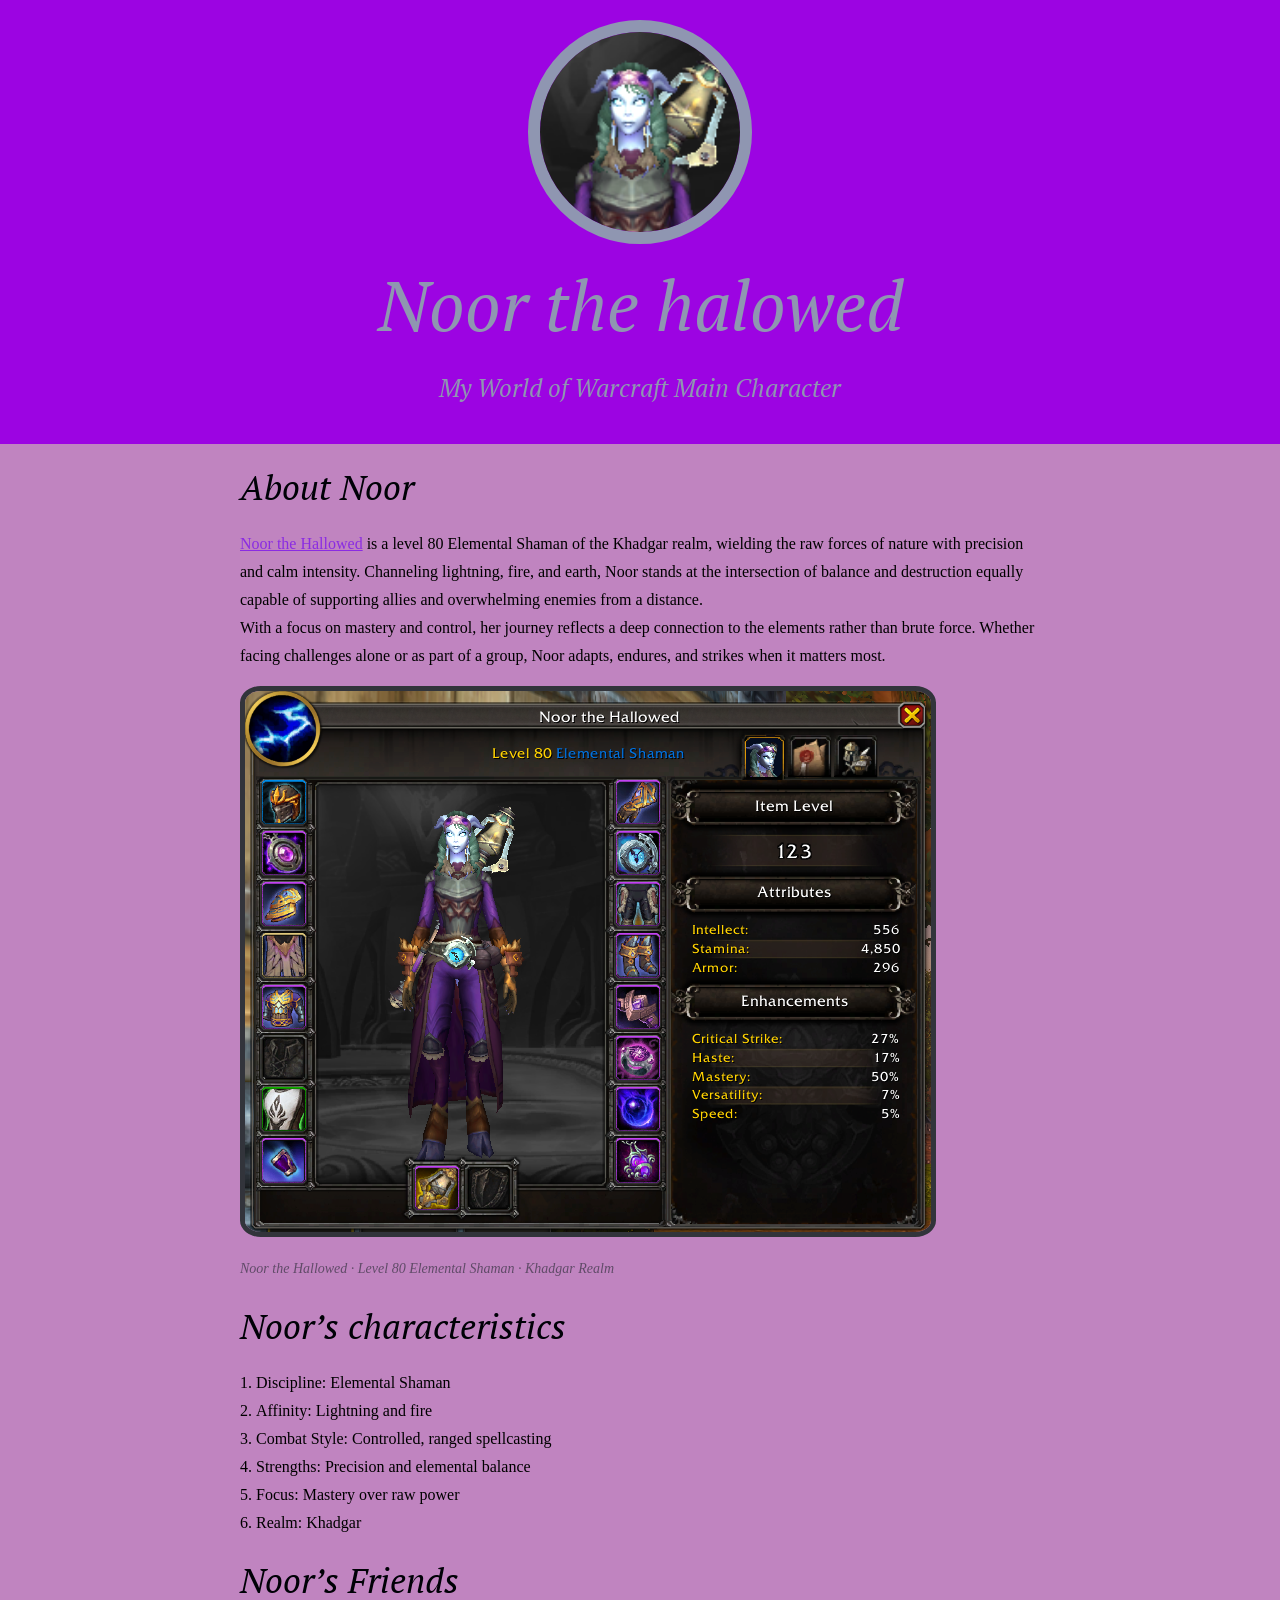
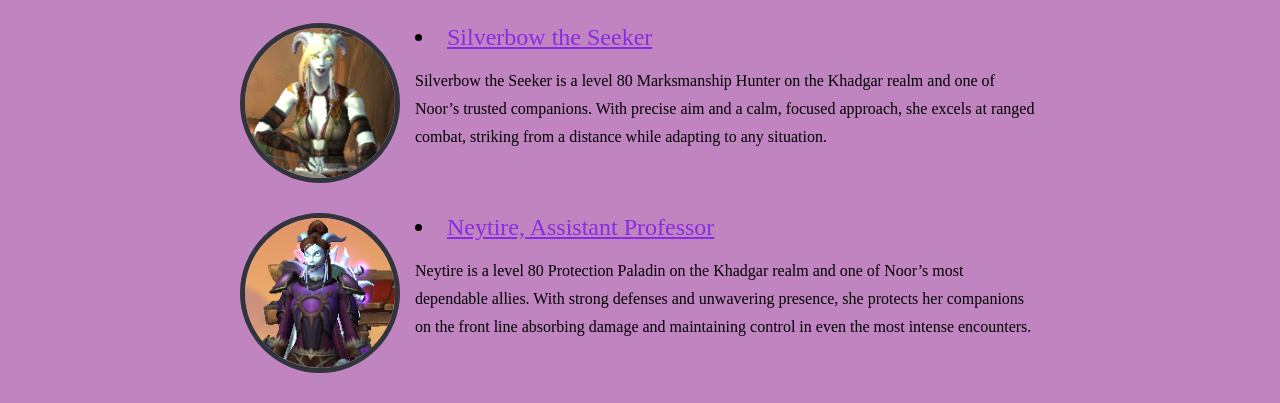
==== index.html @ 1be64cdb "Fixed profile pictures for Noor's Friends" ====
<!DOCTYPE html>
<html lang="en">
<head>
    <meta charset="UTF-8">
    <meta name="viewport" content="width=device-width, initial-scale=1.0">
    <title>Noor the Hallowed</title>
    <link rel="icon" href="./img/noor-icon.png">
    <link rel="stylesheet" href="./css/style.css?v=2">
</head>
<body>  

    <!-- header-->
    <header>
    <img src="./img/noors.png" alt="Wow charakter Noor's profile picture">
    <h1>Noor the halowed</h1>        
    <h2>My World of Warcraft Main Character</h2>
    </header>

    <!-- main -->
     <main>
        <h2>About Noor</h2>
        <p><a href="https://worldofwarcraft.blizzard.com/en-gb/character/eu/khadgar/noor" target="blank">Noor the Hallowed</a> is a level 80 Elemental Shaman of the Khadgar realm, wielding the raw forces of nature with precision and calm intensity. Channeling lightning, fire, and earth, Noor stands at the intersection of balance and destruction equally capable of supporting allies and overwhelming enemies from a distance. <br>

        With a focus on mastery and control, her journey reflects a deep connection to the elements rather than brute force. Whether facing challenges alone or as part of a group, Noor adapts, endures, and strikes when it matters most.</p>
        <img src="./img/Noor-the-halowed.png" alt="About Noor">
        <p class="caption">Noor the Hallowed · Level 80 Elemental Shaman · Khadgar Realm</p>

        <h2>Noor&rsquo;s characteristics</h2>
        <ol>
            <li>Discipline: Elemental Shaman</li>
            <li>Affinity: Lightning and fire</li>
            <li>Combat Style: Controlled, ranged spellcasting</li>
            <li>Strengths: Precision and elemental balance</li>
            <li>Focus: Mastery over raw power</li>
            <li>Realm: Khadgar</li>
        </ol>
        <h2>Noor&rsquo;s Friends</h2>
        <ul class="character-list">
  <li>
    <a href="https://worldofwarcraft.blizzard.com/en-gb/character/eu/khadgar/silverbow" target="blank">
      Silverbow the Seeker
    </a>
    <img src="./img/silverbowa.png" alt="About Silverbow">
    <p>Silverbow the Seeker is a level 80 Marksmanship Hunter on the Khadgar realm and one of Noor&rsquo;s trusted companions. With precise aim and a calm, focused approach, she excels at ranged combat, striking from a distance while adapting to any situation.</p>
  </li>

  <li>
    <a href="https://worldofwarcraft.blizzard.com/en-gb/character/eu/khadgar/neytire" target="blank">
      Neytire, Assistant Professor
    </a>
    <img src="./img/neytirea.png" alt="About Neytire">
    <p>Neytire is a level 80 Protection Paladin on the Khadgar realm and one of Noor&rsquo;s most dependable allies. With strong defenses and unwavering presence, she protects her companions on the front line absorbing damage and maintaining control in even the most intense encounters.</p>
  </li>
</ul>



     </main>

    <!-- footer -->
     <footer>


     </footer>

</body>
</html>
---- css/style.css ----
@import url('https://fonts.googleapis.com/css2?family=PT+Serif:ital,wght@0,400;0,700;1,400;1,700&display=swap');

body{
    background-color: rgb(192, 132, 192);
    font-family: 'Times New Roman', Times, serif;
}

html, body{
    margin: 0;
    padding: 0;
}

p, ul, ol{
    font-size: 16px;
    line-height: 28px;
}

ul, ol{
    padding: 0;
    list-style-position: inside;
}

a, a:visited{
    color: blueviolet;
}

a:hover{
     color: rgb(43, 122, 226);
}

a:active{
     color: rgb(4, 97, 32);    
}

.character-list li {
  font-size: 24px;
}

p.caption{
    font-size: 14px;
    color: rgb(96, 75, 104);
    font-style: oblique;
    margin: 20;
    padding-right: 20px;
}

.character-list li {
  overflow: auto; 
  margin-bottom: 20px;
}

.character-list img {
  float: left;
  width: 150px; 
  margin: 0 15px 10px 0;
  border-radius: 50%;
}

header{
    text-align: center;
    background-color:rgb(156, 4, 226);
    padding: 20px;
}

header img{
    width: 200px;
    height: 200px;
    border: 12px solid rgb(143, 150, 177);
    border-radius: 50%;
}

 h1{
  font-family: "PT Serif", serif;
  font-weight: 400;
  font-style: italic;
  font-size: 70px;
  margin: 10px 0 20px 0;
  color: rgb(143, 150, 177);
}
header h2{
    font-family: "PT Serif", serif;
  font-weight: 400;
  font-style: italic;
  font-size: 25px;
  margin: 10px 0 20px 0;
  color: rgb(143, 150, 177);
}

main{
    width: 800px;
    margin: 0 auto;
}

main img{
    max-width: 100%;
    border: 5px solid rgb(50, 52, 59);
    border-radius: 3%;
}

    
main h2{
    font-family: "PT Serif", serif;
  font-weight: 400;
  font-style: italic;
  font-size: 35px;
  margin: 20px 0;
  color: rgb(0, 1, 7);
}
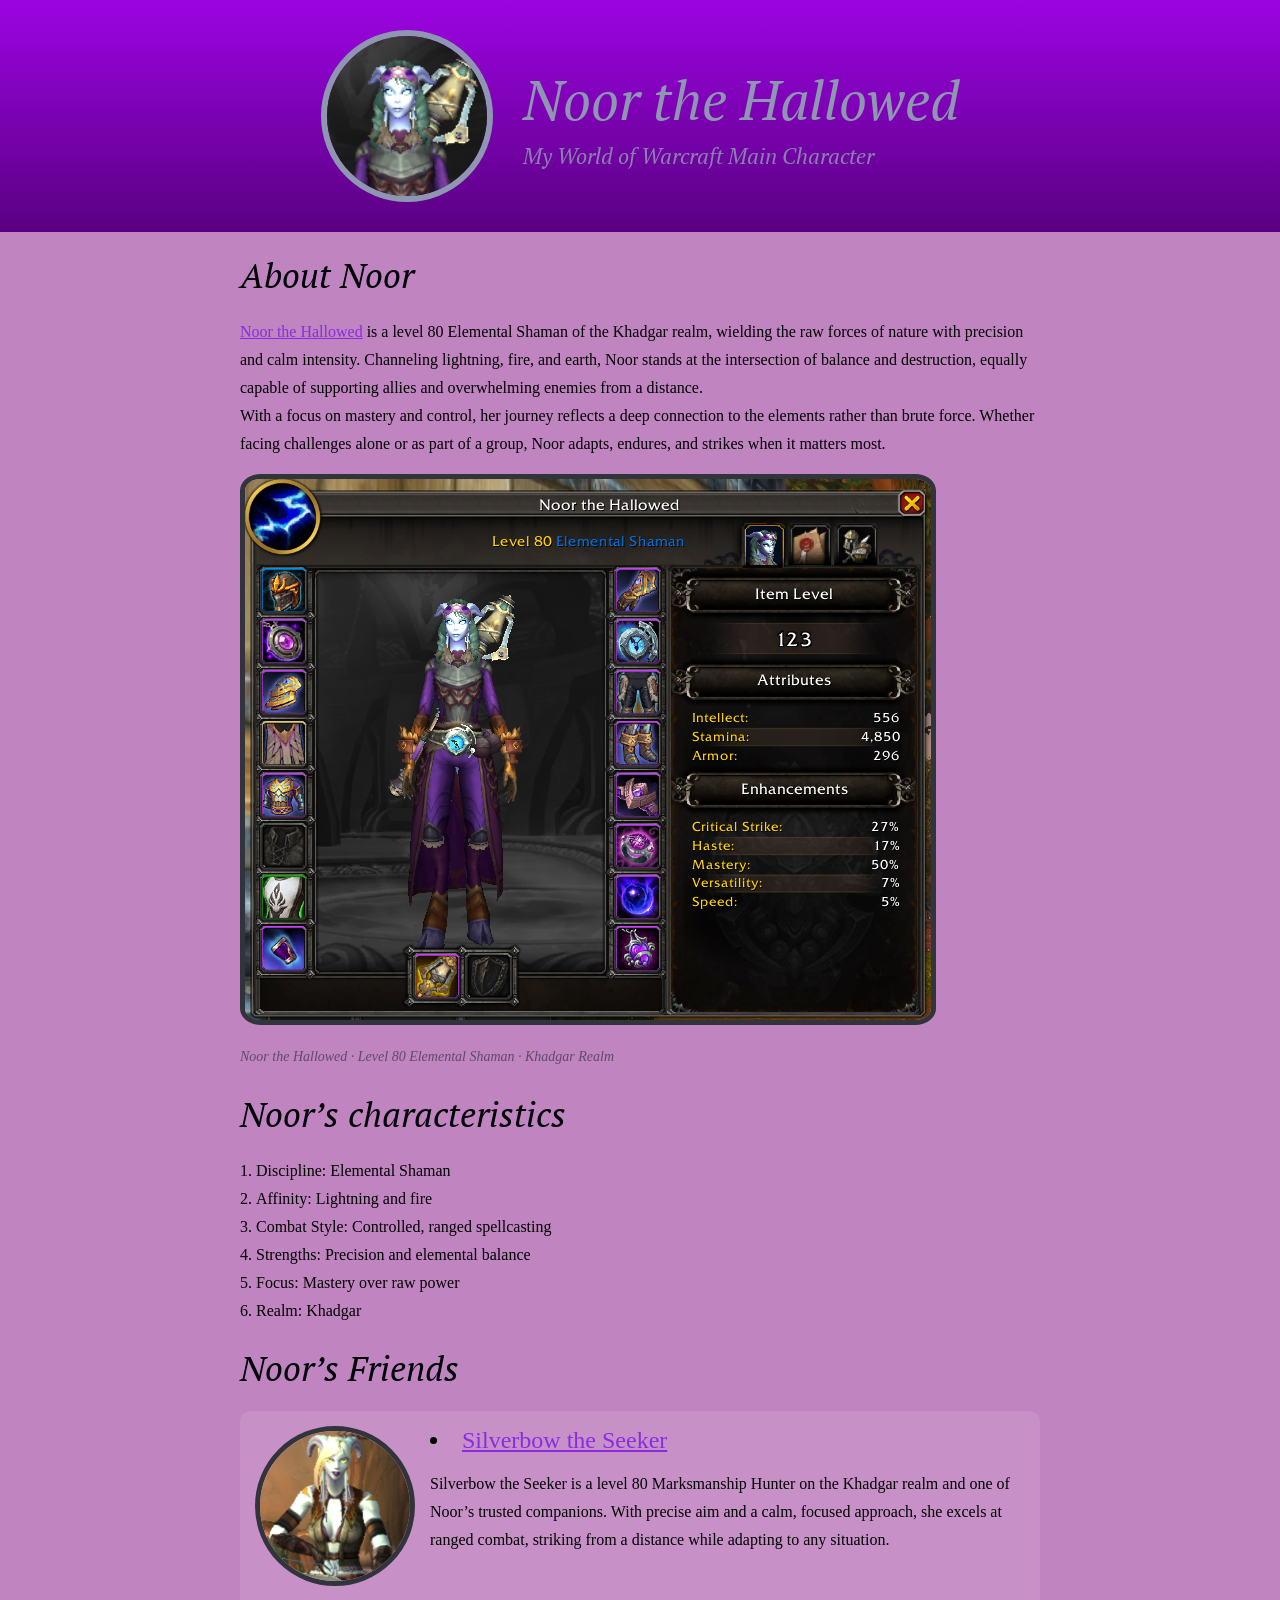
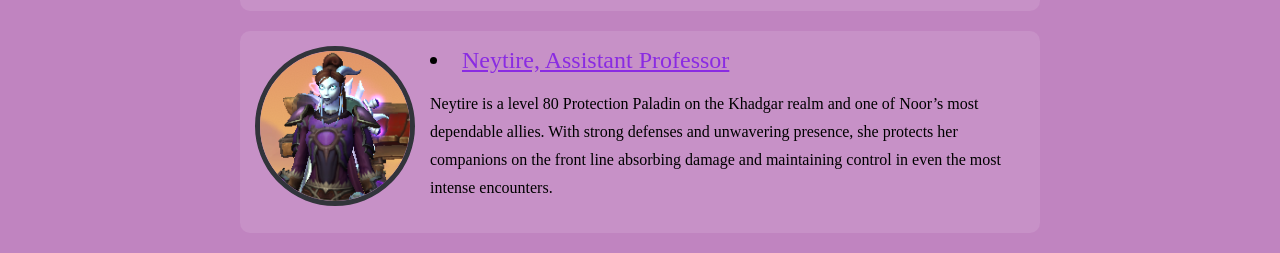
==== commit f01c86e7: "Fixed Header and made the sight responsive" ====
--- a/index.html
+++ b/index.html
@@ -11,15 +11,19 @@
 
     <!-- header-->
     <header>
-    <img src="./img/noors.png" alt="Wow charakter Noor's profile picture">
-    <h1>Noor the halowed</h1>        
-    <h2>My World of Warcraft Main Character</h2>
+        <div class="header-container">
+            <img src="./img/noors.png" alt="Wow charakter Noor's profile picture">
+            <div class="header-text">
+              <h1>Noor the Hallowed</h1>       
+              <h2>My World of Warcraft Main Character</h2>
+        </div>
+     </div>
     </header>
 
     <!-- main -->
      <main>
         <h2>About Noor</h2>
-        <p><a href="https://worldofwarcraft.blizzard.com/en-gb/character/eu/khadgar/noor" target="blank">Noor the Hallowed</a> is a level 80 Elemental Shaman of the Khadgar realm, wielding the raw forces of nature with precision and calm intensity. Channeling lightning, fire, and earth, Noor stands at the intersection of balance and destruction equally capable of supporting allies and overwhelming enemies from a distance. <br>
+        <p><a href="https://worldofwarcraft.blizzard.com/en-gb/character/eu/khadgar/noor" target="blank">Noor the Hallowed</a> is a level 80 Elemental Shaman of the Khadgar realm, wielding the raw forces of nature with precision and calm intensity. Channeling lightning, fire, and earth, Noor stands at the intersection of balance and destruction, equally capable of supporting allies and overwhelming enemies from a distance. <br>
 
         With a focus on mastery and control, her journey reflects a deep connection to the elements rather than brute force. Whether facing challenges alone or as part of a group, Noor adapts, endures, and strikes when it matters most.</p>
         <img src="./img/Noor-the-halowed.png" alt="About Noor">
--- a/css/style.css
+++ b/css/style.css
@@ -1,4 +1,31 @@
 @import url('https://fonts.googleapis.com/css2?family=PT+Serif:ital,wght@0,400;0,700;1,400;1,700&display=swap');
+
+@media (max-width: 600px) {
+  .header-container {
+    flex-direction: column;
+    text-align: center;
+  }
+
+  .header-text {
+    text-align: center;
+  }
+
+   .character-list img {
+    float: none;
+    display: block;
+    margin: 10px auto;
+  }
+
+  .character-list li {
+    text-align: center;
+  }
+
+p {
+    font-size: 15px;
+    line-height: 24px;
+  }
+
+}
 
 body{
     background-color: rgb(192, 132, 192);
@@ -47,6 +74,9 @@
 .character-list li {
   overflow: auto; 
   margin-bottom: 20px;
+  background-color: rgba(255, 255, 255, 0.1);
+  padding: 15px;
+  border-radius: 10px;
 }
 
 .character-list img {
@@ -56,43 +86,68 @@
   border-radius: 50%;
 }
 
-header{
-    text-align: center;
-    background-color:rgb(156, 4, 226);
-    padding: 20px;
+.header-container {
+  display: flex;
+  align-items: center;       /* vertically center */
+  justify-content: center;   /* center whole block */
+  gap: 30px;                 /* space between image & text */
 }
 
-header img{
-    width: 200px;
-    height: 200px;
-    border: 12px solid rgb(143, 150, 177);
-    border-radius: 50%;
+header {
+  background: linear-gradient(180deg, rgb(156, 4, 226), rgb(90, 0, 130));
+  padding: 30px 20px;
 }
+
+header img {
+  width: 160px;
+  height: 160px;
+  border-radius: 50%;
+  border: 6px solid rgb(143, 150, 177);
+}
+
+.header-text {
+  text-align: left;
+}
+
+.header-text h1 {
+  margin: 0;
+  font-size: 55px;
+}
+
+.header-text h2 {
+  margin: 5px 0 0 0;
+  font-size: 22px;
+  opacity: 0.85;
+}
+
 
  h1{
   font-family: "PT Serif", serif;
   font-weight: 400;
   font-style: italic;
-  font-size: 70px;
-  margin: 10px 0 20px 0;
+  font-size: 60px;
+  margin: 10px 0 5px 0;
   color: rgb(143, 150, 177);
 }
 header h2{
     font-family: "PT Serif", serif;
   font-weight: 400;
   font-style: italic;
-  font-size: 25px;
-  margin: 10px 0 20px 0;
+ font-size: 22px;
+  margin: 0;
+  opacity: 0.85;
   color: rgb(143, 150, 177);
 }
 
 main{
-    width: 800px;
+     max-width: 800px;
+    width: 90%;
     margin: 0 auto;
 }
 
 main img{
     max-width: 100%;
+    height: auto;
     border: 5px solid rgb(50, 52, 59);
     border-radius: 3%;
 }
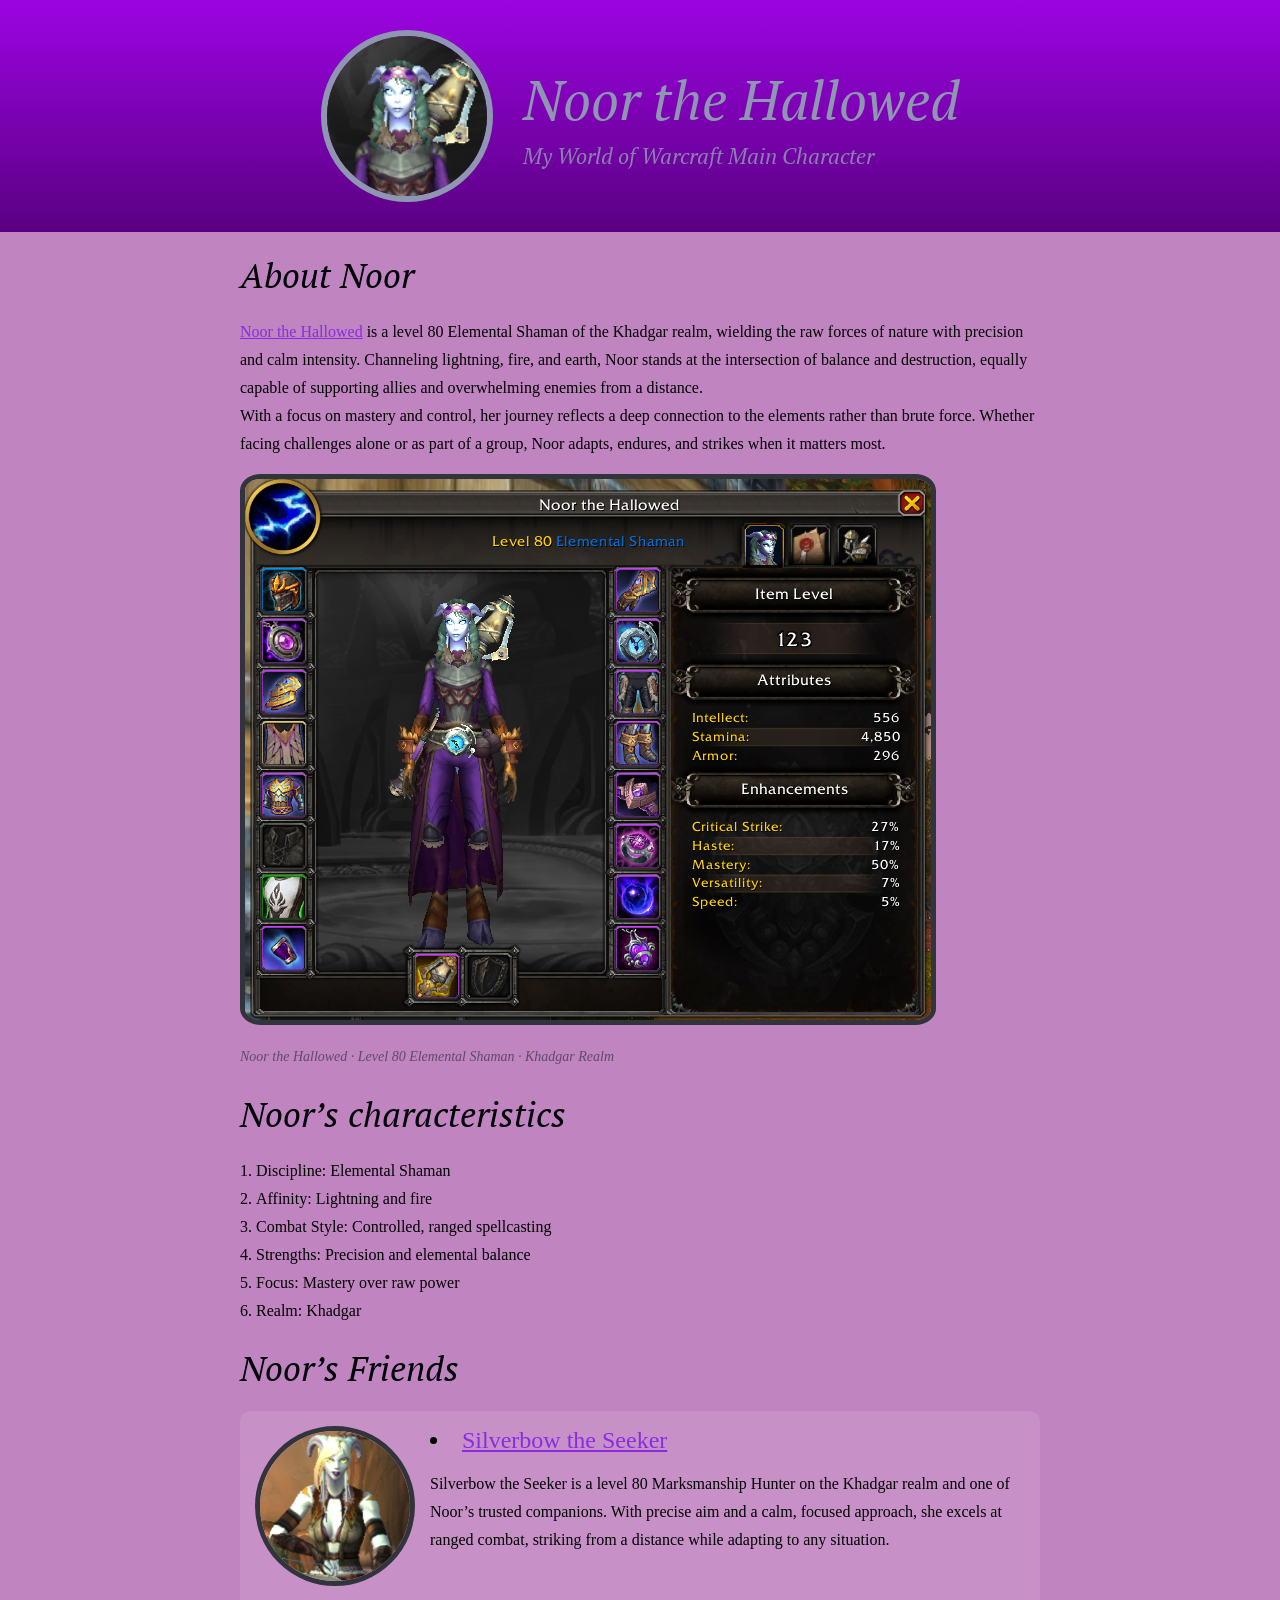
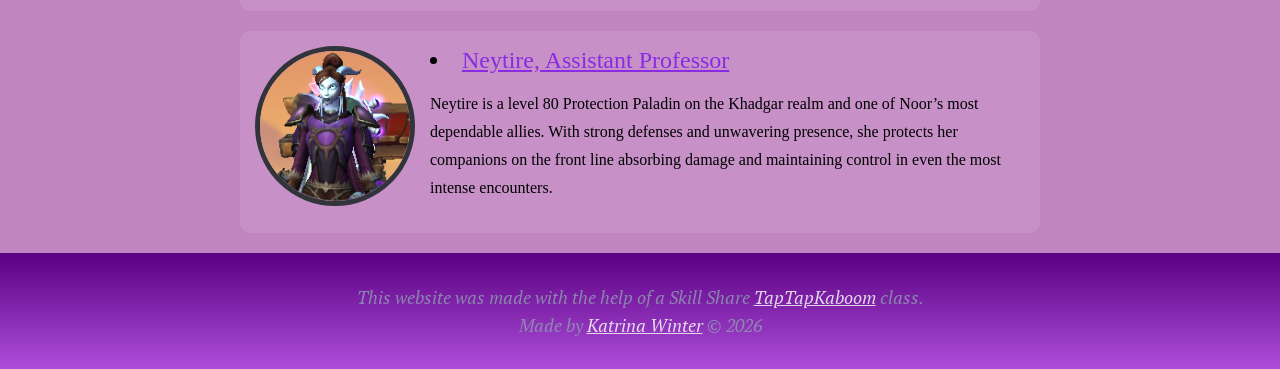
==== commit 198c6123: "worked on footer" ====
--- a/index.html
+++ b/index.html
@@ -63,7 +63,9 @@
 
     <!-- footer -->
      <footer>
-
+        <div class="content">
+          <p>This website was made with the help of a Skill Share <a href="https://www.taptapkaboom.com" target="blank">TapTapKaboom</a> class.<br> Made by <a href="https://github.com/KatrinaWinter" target="blank">Katrina Winter</a> &#169; 2026</p>
+        </div>
 
      </footer>
 
--- a/css/style.css
+++ b/css/style.css
@@ -56,7 +56,7 @@
 }
 
 a:active{
-     color: rgb(4, 97, 32);    
+     color: rgb(5, 5, 5);    
 }
 
 .character-list li {
@@ -88,9 +88,9 @@
 
 .header-container {
   display: flex;
-  align-items: center;       /* vertically center */
-  justify-content: center;   /* center whole block */
-  gap: 30px;                 /* space between image & text */
+  align-items: center;       
+  justify-content: center;   
+  gap: 30px;                 
 }
 
 header {
@@ -160,4 +160,41 @@
   font-size: 35px;
   margin: 20px 0;
   color: rgb(0, 1, 7);
+}
+
+footer{
+  display: flex;
+  align-items: center;       
+  justify-content: center; 
+  background: linear-gradient(180deg, rgb(90, 0, 130), rgb(173, 78, 218) );
+  padding: 30px 20px;
+  text-align: center;
+}
+
+footer .content{
+    max-width: 800px;
+    width: 90%;
+    margin: 0 auto;
+}
+
+footer p{
+     font-family: "PT Serif", serif;
+  font-weight: 400;
+  font-style: italic;
+ font-size: 18px;
+  margin: 0;
+  opacity: 0.85;
+  color: rgb(143, 150, 177);
+}
+footer a,
+footer a:visited{
+  color: whitesmoke;
+}
+
+footer a:hover{
+  color: rgb(143, 150, 177);
+}
+
+footer a:active{
+     color: rgb(5, 5, 5);    
 }
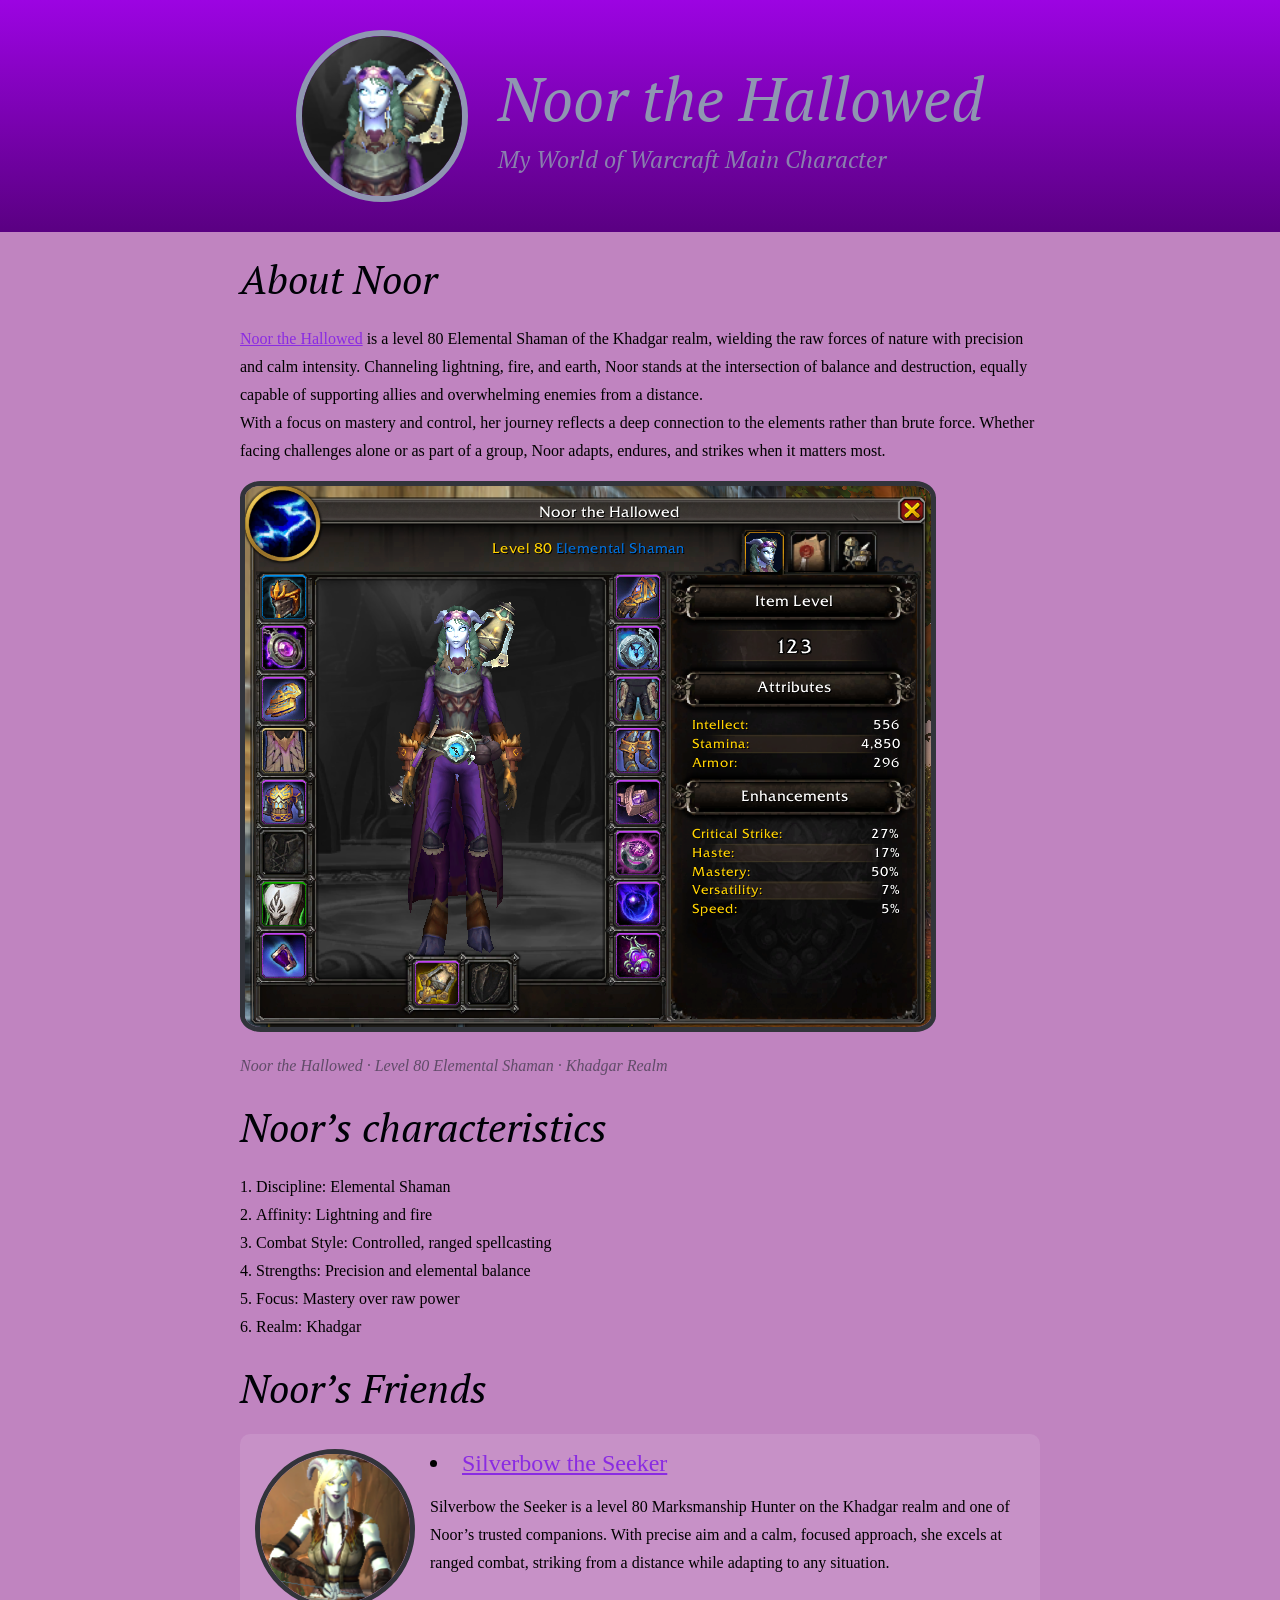
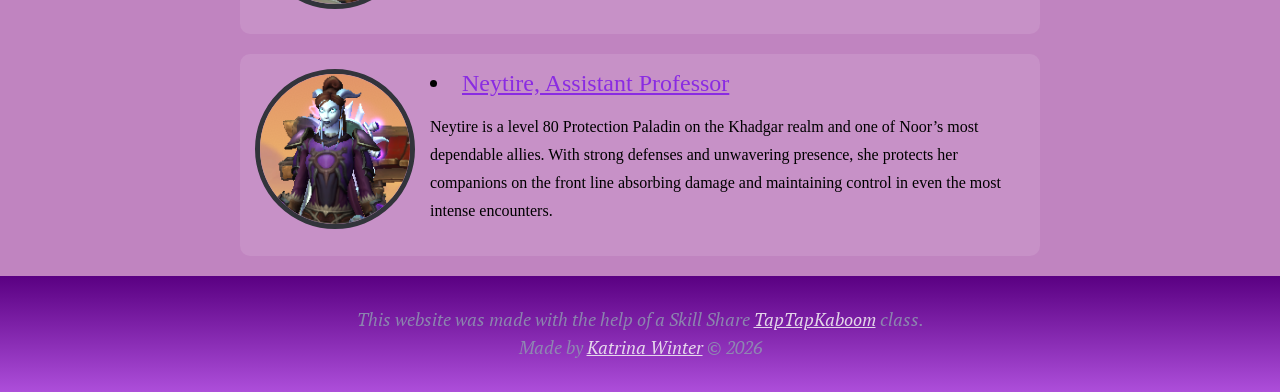
==== commit e3394bf9: "changed 2 divs to sections, and text px to rem" ====
--- a/index.html
+++ b/index.html
@@ -1,73 +1,109 @@
-<!DOCTYPE html>
+<!doctype html>
 <html lang="en">
-<head>
-    <meta charset="UTF-8">
-    <meta name="viewport" content="width=device-width, initial-scale=1.0">
+  <head>
+    <meta charset="UTF-8" />
+    <meta name="viewport" content="width=device-width, initial-scale=1.0" />
     <title>Noor the Hallowed</title>
-    <link rel="icon" href="./img/noor-icon.png">
-    <link rel="stylesheet" href="./css/style.css?v=2">
-</head>
-<body>  
-
+    <link rel="icon" href="./img/noor-icon.png" />
+    <link rel="stylesheet" href="./css/style.css?v=2" />
+  </head>
+  <body>
     <!-- header-->
     <header>
-        <div class="header-container">
-            <img src="./img/noors.png" alt="Wow charakter Noor's profile picture">
-            <div class="header-text">
-              <h1>Noor the Hallowed</h1>       
-              <h2>My World of Warcraft Main Character</h2>
+      <section class="header-container">
+        <img src="./img/noors.png" alt="Wow charakter Noor's profile picture" />
+        <div class="header-text">
+          <h1>Noor the Hallowed</h1>
+          <h2>My World of Warcraft Main Character</h2>
         </div>
-     </div>
+      </section>
     </header>
 
     <!-- main -->
-     <main>
-        <h2>About Noor</h2>
-        <p><a href="https://worldofwarcraft.blizzard.com/en-gb/character/eu/khadgar/noor" target="blank">Noor the Hallowed</a> is a level 80 Elemental Shaman of the Khadgar realm, wielding the raw forces of nature with precision and calm intensity. Channeling lightning, fire, and earth, Noor stands at the intersection of balance and destruction, equally capable of supporting allies and overwhelming enemies from a distance. <br>
+    <main>
+      <h2>About Noor</h2>
+      <p>
+        <a
+          href="https://worldofwarcraft.blizzard.com/en-gb/character/eu/khadgar/noor"
+          target="blank"
+          >Noor the Hallowed</a
+        >
+        is a level 80 Elemental Shaman of the Khadgar realm, wielding the raw
+        forces of nature with precision and calm intensity. Channeling
+        lightning, fire, and earth, Noor stands at the intersection of balance
+        and destruction, equally capable of supporting allies and overwhelming
+        enemies from a distance. <br />
 
-        With a focus on mastery and control, her journey reflects a deep connection to the elements rather than brute force. Whether facing challenges alone or as part of a group, Noor adapts, endures, and strikes when it matters most.</p>
-        <img src="./img/Noor-the-halowed.png" alt="About Noor">
-        <p class="caption">Noor the Hallowed · Level 80 Elemental Shaman · Khadgar Realm</p>
+        With a focus on mastery and control, her journey reflects a deep
+        connection to the elements rather than brute force. Whether facing
+        challenges alone or as part of a group, Noor adapts, endures, and
+        strikes when it matters most.
+      </p>
+      <img src="./img/Noor-the-halowed.png" alt="About Noor" />
+      <p class="caption">
+        Noor the Hallowed · Level 80 Elemental Shaman · Khadgar Realm
+      </p>
 
-        <h2>Noor&rsquo;s characteristics</h2>
-        <ol>
-            <li>Discipline: Elemental Shaman</li>
-            <li>Affinity: Lightning and fire</li>
-            <li>Combat Style: Controlled, ranged spellcasting</li>
-            <li>Strengths: Precision and elemental balance</li>
-            <li>Focus: Mastery over raw power</li>
-            <li>Realm: Khadgar</li>
-        </ol>
-        <h2>Noor&rsquo;s Friends</h2>
-        <ul class="character-list">
-  <li>
-    <a href="https://worldofwarcraft.blizzard.com/en-gb/character/eu/khadgar/silverbow" target="blank">
-      Silverbow the Seeker
-    </a>
-    <img src="./img/silverbowa.png" alt="About Silverbow">
-    <p>Silverbow the Seeker is a level 80 Marksmanship Hunter on the Khadgar realm and one of Noor&rsquo;s trusted companions. With precise aim and a calm, focused approach, she excels at ranged combat, striking from a distance while adapting to any situation.</p>
-  </li>
+      <h2>Noor&rsquo;s characteristics</h2>
+      <ol>
+        <li>Discipline: Elemental Shaman</li>
+        <li>Affinity: Lightning and fire</li>
+        <li>Combat Style: Controlled, ranged spellcasting</li>
+        <li>Strengths: Precision and elemental balance</li>
+        <li>Focus: Mastery over raw power</li>
+        <li>Realm: Khadgar</li>
+      </ol>
+      <h2>Noor&rsquo;s Friends</h2>
+      <ul class="character-list">
+        <li>
+          <a
+            href="https://worldofwarcraft.blizzard.com/en-gb/character/eu/khadgar/silverbow"
+            target="blank"
+          >
+            Silverbow the Seeker
+          </a>
+          <img src="./img/silverbowa.png" alt="About Silverbow" />
+          <p>
+            Silverbow the Seeker is a level 80 Marksmanship Hunter on the
+            Khadgar realm and one of Noor&rsquo;s trusted companions. With
+            precise aim and a calm, focused approach, she excels at ranged
+            combat, striking from a distance while adapting to any situation.
+          </p>
+        </li>
 
-  <li>
-    <a href="https://worldofwarcraft.blizzard.com/en-gb/character/eu/khadgar/neytire" target="blank">
-      Neytire, Assistant Professor
-    </a>
-    <img src="./img/neytirea.png" alt="About Neytire">
-    <p>Neytire is a level 80 Protection Paladin on the Khadgar realm and one of Noor&rsquo;s most dependable allies. With strong defenses and unwavering presence, she protects her companions on the front line absorbing damage and maintaining control in even the most intense encounters.</p>
-  </li>
-</ul>
-
-
-
-     </main>
+        <li>
+          <a
+            href="https://worldofwarcraft.blizzard.com/en-gb/character/eu/khadgar/neytire"
+            target="blank"
+          >
+            Neytire, Assistant Professor
+          </a>
+          <img src="./img/neytirea.png" alt="About Neytire" />
+          <p>
+            Neytire is a level 80 Protection Paladin on the Khadgar realm and
+            one of Noor&rsquo;s most dependable allies. With strong defenses and
+            unwavering presence, she protects her companions on the front line
+            absorbing damage and maintaining control in even the most intense
+            encounters.
+          </p>
+        </li>
+      </ul>
+    </main>
 
     <!-- footer -->
-     <footer>
-        <div class="content">
-          <p>This website was made with the help of a Skill Share <a href="https://www.taptapkaboom.com" target="blank">TapTapKaboom</a> class.<br> Made by <a href="https://github.com/KatrinaWinter" target="blank">Katrina Winter</a> &#169; 2026</p>
-        </div>
-
-     </footer>
-
-</body>
-</html>+    <footer>
+      <section class="content">
+        <p>
+          This website was made with the help of a Skill Share
+          <a href="https://www.taptapkaboom.com" target="blank">TapTapKaboom</a>
+          class.<br />
+          Made by
+          <a href="https://github.com/KatrinaWinter" target="blank"
+            >Katrina Winter</a
+          >
+          &#169; 2026
+        </p>
+      </section>
+    </footer>
+  </body>
+</html>
--- a/css/style.css
+++ b/css/style.css
@@ -1,4 +1,4 @@
-@import url('https://fonts.googleapis.com/css2?family=PT+Serif:ital,wght@0,400;0,700;1,400;1,700&display=swap');
+@import url("https://fonts.googleapis.com/css2?family=PT+Serif:ital,wght@0,400;0,700;1,400;1,700&display=swap");
 
 @media (max-width: 600px) {
   .header-container {
@@ -10,7 +10,7 @@
     text-align: center;
   }
 
-   .character-list img {
+  .character-list img {
     float: none;
     display: block;
     margin: 10px auto;
@@ -20,59 +20,63 @@
     text-align: center;
   }
 
-p {
-    font-size: 15px;
+  p {
+    font-size: 0.9rem;
     line-height: 24px;
   }
-
-}
-
-body{
-    background-color: rgb(192, 132, 192);
-    font-family: 'Times New Roman', Times, serif;
-}
-
-html, body{
-    margin: 0;
-    padding: 0;
-}
-
-p, ul, ol{
-    font-size: 16px;
-    line-height: 28px;
-}
-
-ul, ol{
-    padding: 0;
-    list-style-position: inside;
-}
-
-a, a:visited{
-    color: blueviolet;
-}
-
-a:hover{
-     color: rgb(43, 122, 226);
-}
-
-a:active{
-     color: rgb(5, 5, 5);    
+}
+
+body {
+  background-color: rgb(192, 132, 192);
+  font-family: "Times New Roman", Times, serif;
+}
+
+html,
+body {
+  margin: 0;
+  padding: 0;
+}
+
+p,
+ul,
+ol {
+  font-size: 1rem;
+  line-height: 28px;
+}
+
+ul,
+ol {
+  padding: 0;
+  list-style-position: inside;
+}
+
+a,
+a:visited {
+  color: blueviolet;
+}
+
+a:hover {
+  color: rgb(43, 122, 226);
+}
+
+a:active {
+  color: rgb(5, 5, 5);
 }
 
 .character-list li {
-  font-size: 24px;
-}
-
-p.caption{
-    font-size: 14px;
-    color: rgb(96, 75, 104);
-    font-style: oblique;
-    margin: 20;
-    padding-right: 20px;
+  font-size: 1.5rem;
+}
+
+p.caption {
+  font-size: 1rem;
+  color: rgb(96, 75, 104);
+  font-style: oblique;
+  margin: 20;
+  padding-right: 20px;
 }
 
 .character-list li {
-  overflow: auto; 
+  overflow: auto;
   margin-bottom: 20px;
   background-color: rgba(255, 255, 255, 0.1);
   padding: 15px;
@@ -81,16 +85,16 @@
 
 .character-list img {
   float: left;
-  width: 150px; 
+  width: 150px;
   margin: 0 15px 10px 0;
   border-radius: 50%;
 }
 
 .header-container {
   display: flex;
-  align-items: center;       
-  justify-content: center;   
-  gap: 30px;                 
+  align-items: center;
+  justify-content: center;
+  gap: 30px;
 }
 
 header {
@@ -111,90 +115,88 @@
 
 .header-text h1 {
   margin: 0;
-  font-size: 55px;
+  font-size: 3.8rem;
 }
 
 .header-text h2 {
   margin: 5px 0 0 0;
-  font-size: 22px;
+  font-size: 1.5rem;
   opacity: 0.85;
 }
 
-
- h1{
-  font-family: "PT Serif", serif;
-  font-weight: 400;
-  font-style: italic;
-  font-size: 60px;
+h1 {
+  font-family: "PT Serif", serif;
+  font-weight: 400;
+  font-style: italic;
+  font-size: 5rem;
   margin: 10px 0 5px 0;
   color: rgb(143, 150, 177);
 }
-header h2{
-    font-family: "PT Serif", serif;
-  font-weight: 400;
-  font-style: italic;
- font-size: 22px;
+header h2 {
+  font-family: "PT Serif", serif;
+  font-weight: 400;
+  font-style: italic;
+  font-size: 1.9rem;
   margin: 0;
   opacity: 0.85;
   color: rgb(143, 150, 177);
 }
 
-main{
-     max-width: 800px;
-    width: 90%;
-    margin: 0 auto;
-}
-
-main img{
-    max-width: 100%;
-    height: auto;
-    border: 5px solid rgb(50, 52, 59);
-    border-radius: 3%;
-}
-
-    
-main h2{
-    font-family: "PT Serif", serif;
-  font-weight: 400;
-  font-style: italic;
-  font-size: 35px;
+main {
+  max-width: 800px;
+  width: 90%;
+  margin: 0 auto;
+}
+
+main img {
+  max-width: 100%;
+  height: auto;
+  border: 5px solid rgb(50, 52, 59);
+  border-radius: 3%;
+}
+
+main h2 {
+  font-family: "PT Serif", serif;
+  font-weight: 400;
+  font-style: italic;
+  font-size: 2.5rem;
   margin: 20px 0;
   color: rgb(0, 1, 7);
 }
 
-footer{
+footer {
   display: flex;
-  align-items: center;       
-  justify-content: center; 
-  background: linear-gradient(180deg, rgb(90, 0, 130), rgb(173, 78, 218) );
+  align-items: center;
+  justify-content: center;
+  background: linear-gradient(180deg, rgb(90, 0, 130), rgb(173, 78, 218));
   padding: 30px 20px;
   text-align: center;
 }
 
-footer .content{
-    max-width: 800px;
-    width: 90%;
-    margin: 0 auto;
-}
-
-footer p{
-     font-family: "PT Serif", serif;
-  font-weight: 400;
-  font-style: italic;
- font-size: 18px;
+footer .content {
+  max-width: 800px;
+  width: 90%;
+  margin: 0 auto;
+}
+
+footer p {
+  font-family: "PT Serif", serif;
+  font-weight: 400;
+  font-style: italic;
+  font-size: 1.1rem;
   margin: 0;
   opacity: 0.85;
   color: rgb(143, 150, 177);
 }
 footer a,
-footer a:visited{
+footer a:visited {
   color: whitesmoke;
 }
 
-footer a:hover{
-  color: rgb(143, 150, 177);
-}
-
-footer a:active{
-     color: rgb(5, 5, 5);    
-}+footer a:hover {
+  color: rgb(143, 150, 177);
+}
+
+footer a:active {
+  color: rgb(5, 5, 5);
+}
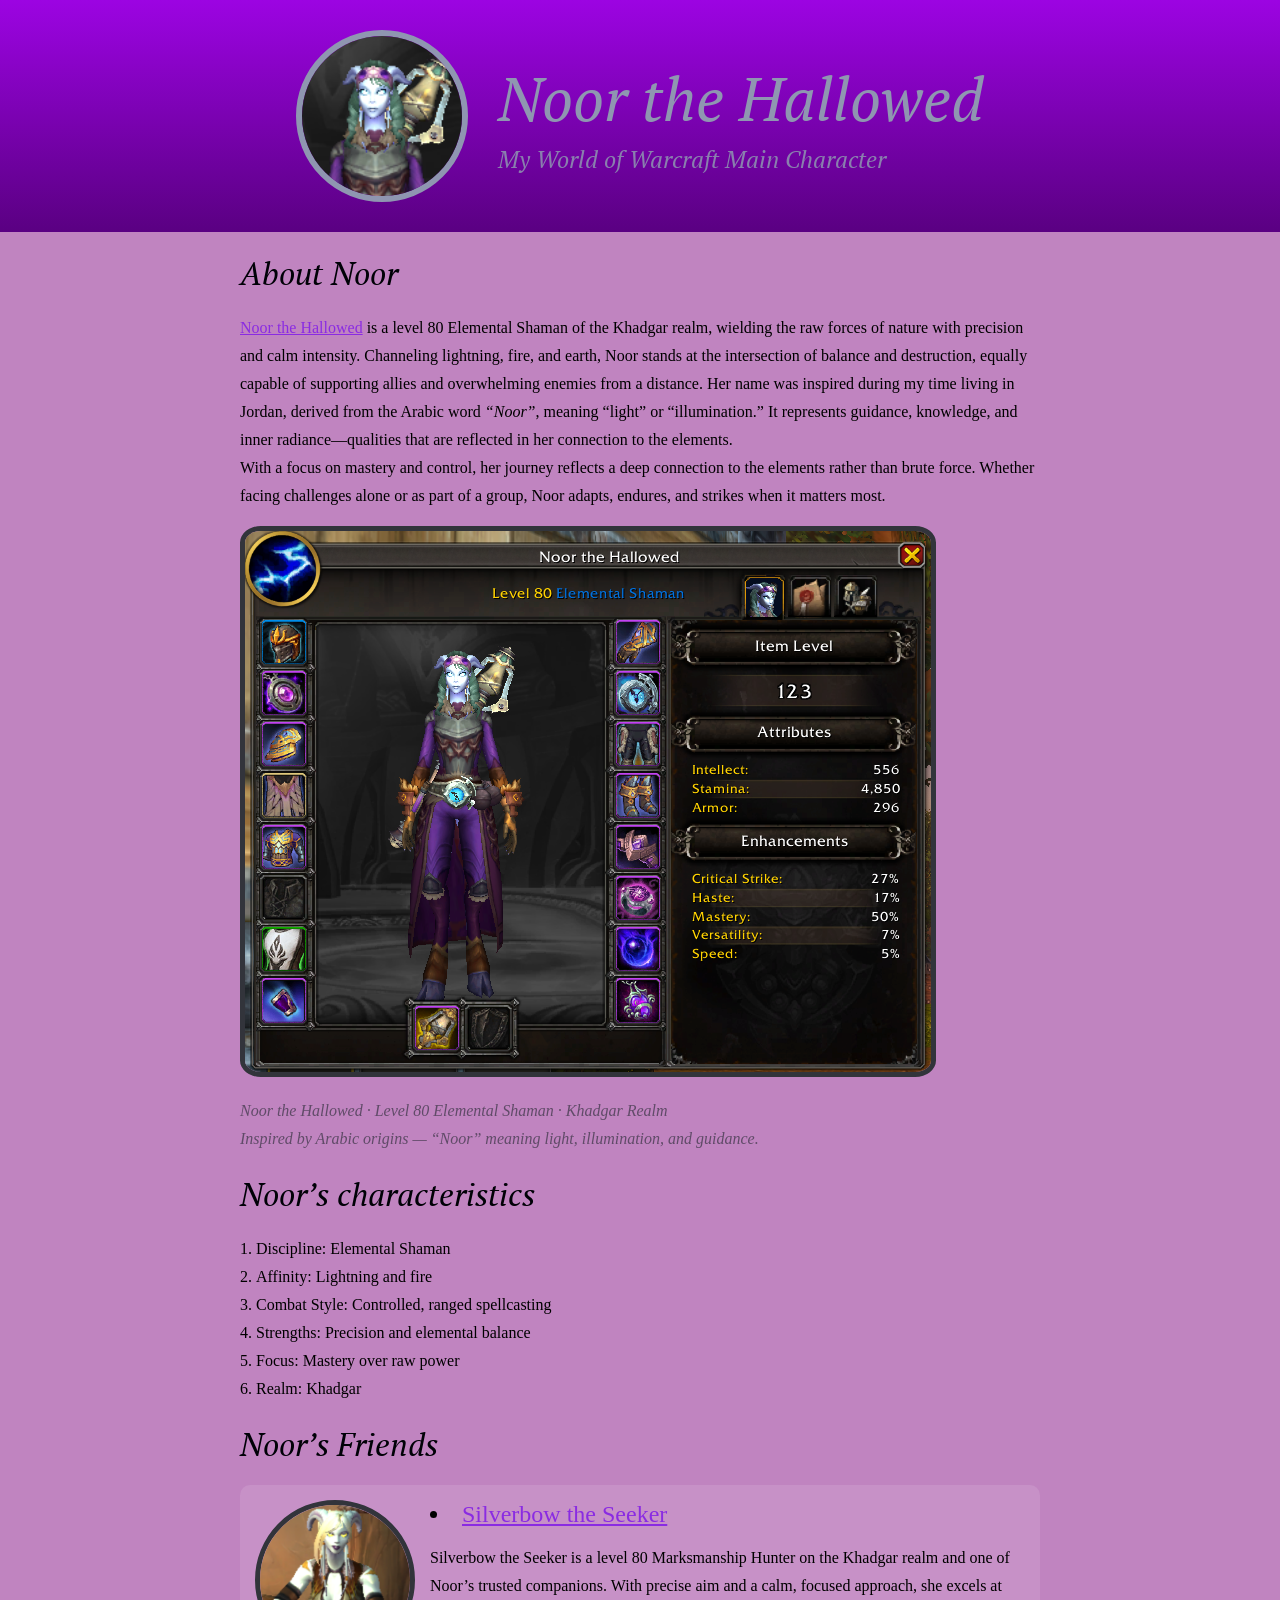
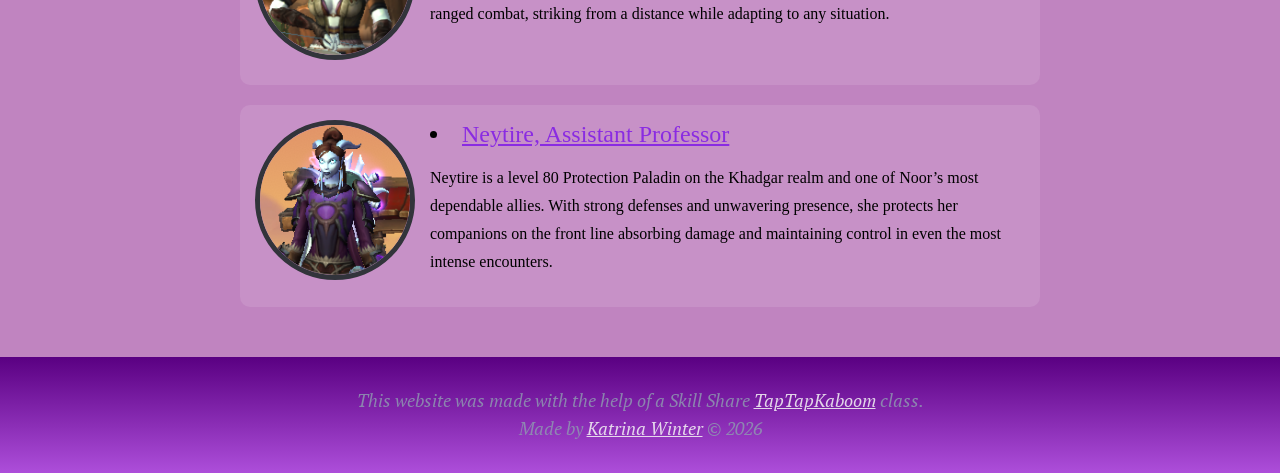
==== commit 4a8608dd: "aded page and character info" ====
--- a/index.html
+++ b/index.html
@@ -32,7 +32,11 @@
         forces of nature with precision and calm intensity. Channeling
         lightning, fire, and earth, Noor stands at the intersection of balance
         and destruction, equally capable of supporting allies and overwhelming
-        enemies from a distance. <br />
+        enemies from a distance. Her name was inspired during my time living in
+        Jordan, derived from the Arabic word <em>“Noor”</em>, meaning “light” or
+        “illumination.” It represents guidance, knowledge, and inner
+        radiance—qualities that are reflected in her connection to the elements.
+        <br />
 
         With a focus on mastery and control, her journey reflects a deep
         connection to the elements rather than brute force. Whether facing
@@ -41,7 +45,9 @@
       </p>
       <img src="./img/Noor-the-halowed.png" alt="About Noor" />
       <p class="caption">
-        Noor the Hallowed · Level 80 Elemental Shaman · Khadgar Realm
+        Noor the Hallowed · Level 80 Elemental Shaman · Khadgar Realm <br />
+        Inspired by Arabic origins — “Noor” meaning light, illumination, and
+        guidance.
       </p>
 
       <h2>Noor&rsquo;s characteristics</h2>
--- a/css/style.css
+++ b/css/style.css
@@ -159,7 +159,7 @@
   font-family: "PT Serif", serif;
   font-weight: 400;
   font-style: italic;
-  font-size: 2.5rem;
+  font-size: 2rem;
   margin: 20px 0;
   color: rgb(0, 1, 7);
 }
@@ -171,6 +171,7 @@
   background: linear-gradient(180deg, rgb(90, 0, 130), rgb(173, 78, 218));
   padding: 30px 20px;
   text-align: center;
+  margin-top: 50px;
 }
 
 footer .content {
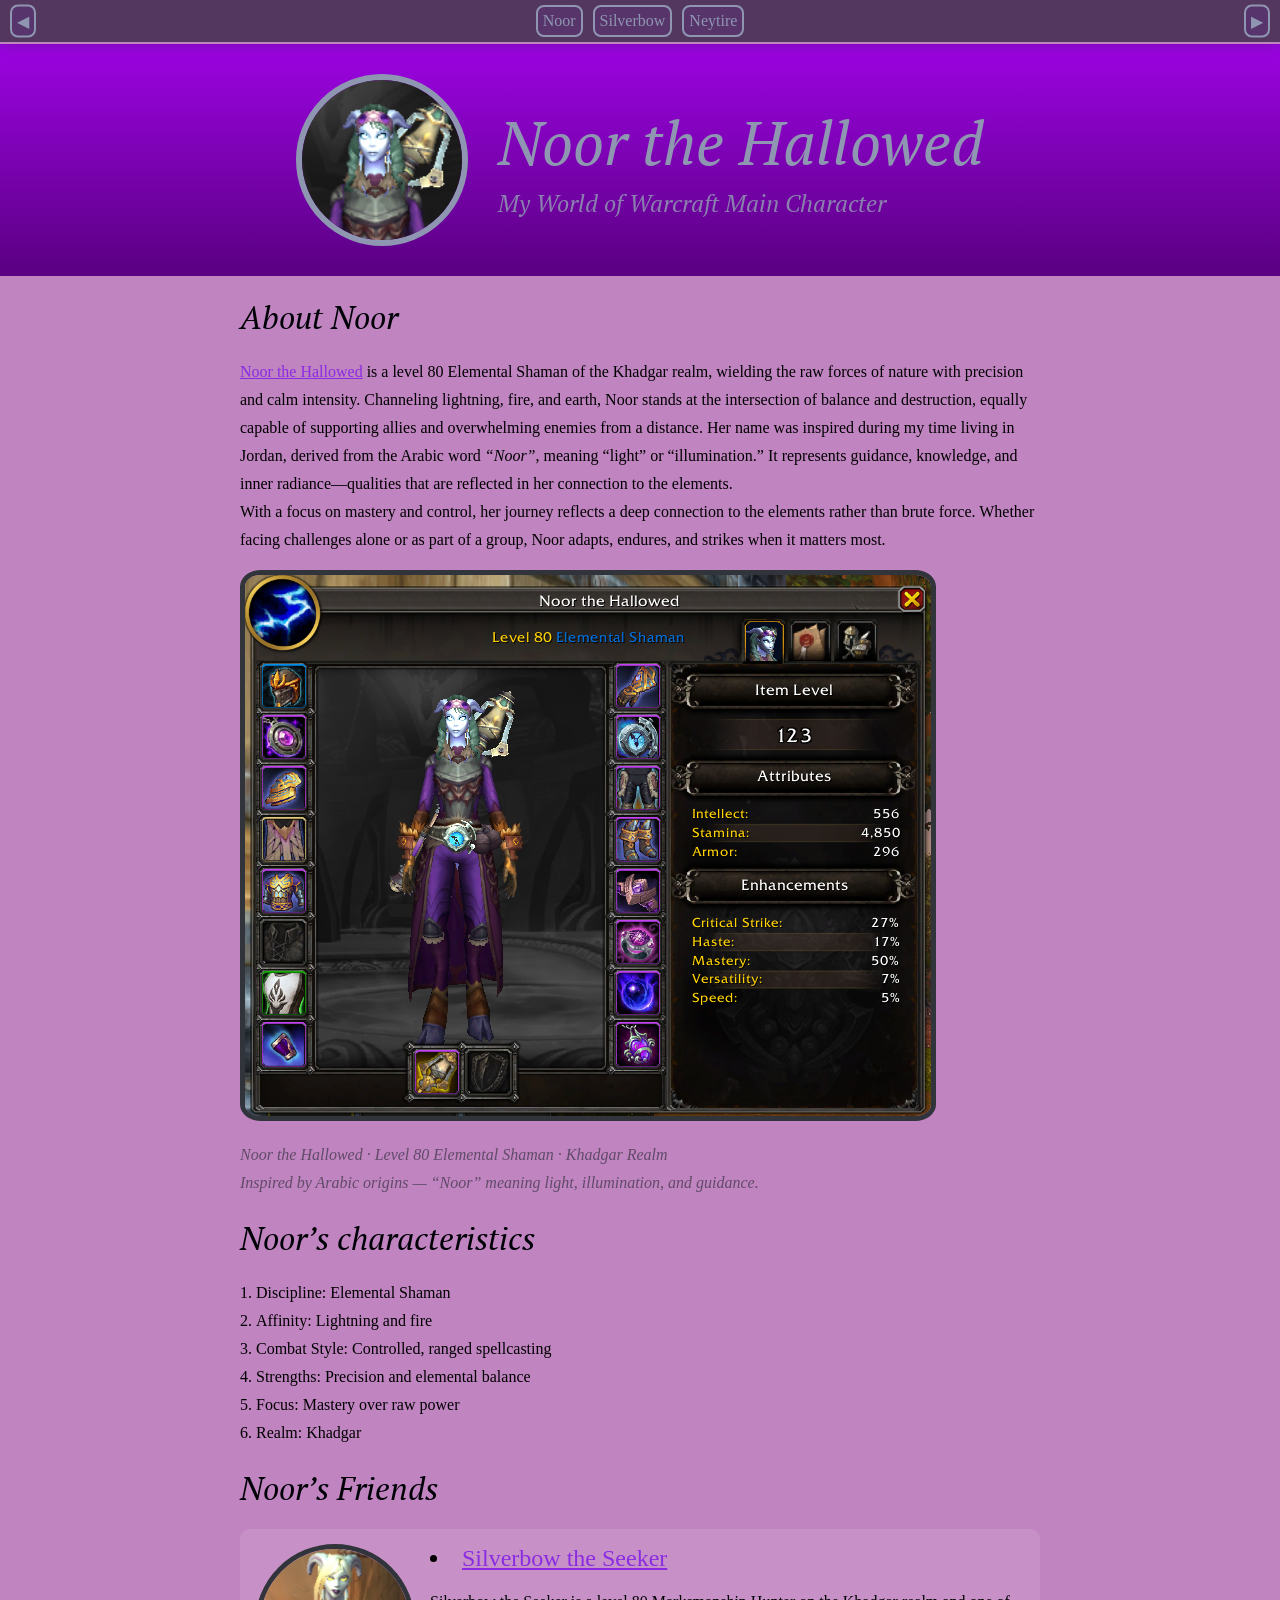
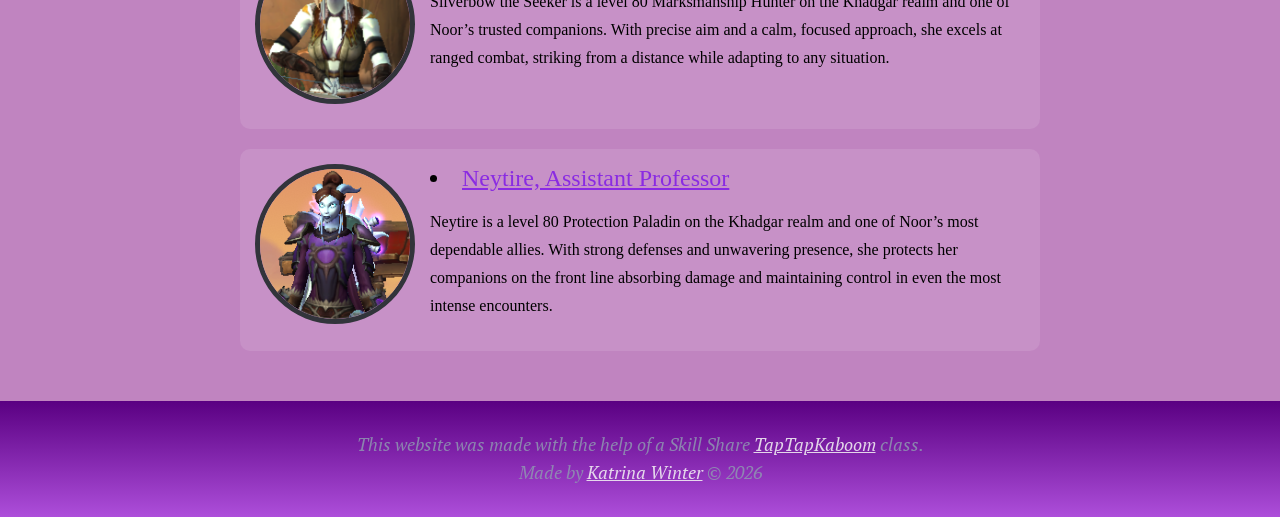
==== commit 7ac06357: "fixed navbar" ====
--- a/index.html
+++ b/index.html
@@ -9,6 +9,13 @@
   </head>
   <body>
     <!-- header-->
+      <nav>
+      <a href="index.html">Noor</a>
+      <a href="silverbow.html">Silverbow</a>
+      <a href="Neytire.html">Neytire</a>
+      <a class="prev-version" href="Noor3.html">◀</a>
+      <a class="next-version" href="Noor2.html">▶</a>
+    </nav>
     <header>
       <section class="header-container">
         <img src="./img/noors.png" alt="Wow charakter Noor's profile picture" />
@@ -21,6 +28,7 @@
 
     <!-- main -->
     <main>
+      
       <h2>About Noor</h2>
       <p>
         <a
@@ -62,13 +70,8 @@
       <h2>Noor&rsquo;s Friends</h2>
       <ul class="character-list">
         <li>
-          <a
-            href="https://worldofwarcraft.blizzard.com/en-gb/character/eu/khadgar/silverbow"
-            target="blank"
-          >
-            Silverbow the Seeker
-          </a>
-          <img src="./img/silverbowa.png" alt="About Silverbow" />
+          <a href="./silverbow.html"> Silverbow the Seeker </a>
+          <img src="./img/silverbowa.png" alt="portrtait of Silverbow" />
           <p>
             Silverbow the Seeker is a level 80 Marksmanship Hunter on the
             Khadgar realm and one of Noor&rsquo;s trusted companions. With
@@ -78,13 +81,8 @@
         </li>
 
         <li>
-          <a
-            href="https://worldofwarcraft.blizzard.com/en-gb/character/eu/khadgar/neytire"
-            target="blank"
-          >
-            Neytire, Assistant Professor
-          </a>
-          <img src="./img/neytirea.png" alt="About Neytire" />
+          <a href="./Neytire.html"> Neytire, Assistant Professor </a>
+          <img src="./img/neytirea.png" alt="portrtait of Neytire" />
           <p>
             Neytire is a level 80 Protection Paladin on the Khadgar realm and
             one of Noor&rsquo;s most dependable allies. With strong defenses and
@@ -94,6 +92,7 @@
           </p>
         </li>
       </ul>
+      
     </main>
 
     <!-- footer -->
--- a/css/style.css
+++ b/css/style.css
@@ -95,6 +95,62 @@
   align-items: center;
   justify-content: center;
   gap: 30px;
+}
+
+/* --- NAV BAR (NEW GAME UI FEATURE) --- */
+nav {
+  position: sticky;
+  top: 0;
+  z-index: 1000;
+
+  display: flex;
+  justify-content: center;
+  gap: 10px;
+
+  padding: 5px;
+  background-color: rgba(47, 30, 63, 0.753);
+  backdrop-filter: blur(6px);
+  border-bottom: 2px solid rgb(192, 132, 192);
+
+  box-shadow: 0 0 15px rgba(75, 27, 121, 0.6);
+  animation: glowPulse 3s infinite alternate;
+}
+
+nav a {
+  padding: 5px 5px;
+  border: 2px solid rgb(143, 150, 177);
+  border-radius: 8px;
+  text-decoration: none;
+  color: rgb(143, 150, 177);
+  background: rgba(138, 43, 226, 0.1);
+  transition: all 0.2s ease;
+}
+
+nav a:hover {
+  background:  rgba(47, 30, 63, 0.493);
+  color: white;
+  box-shadow: 0 0 25px #a855f7;
+}
+
+nav a:visited {
+  color: rgb(143, 150, 177);
+}
+
+.prev-version,
+.next-version {
+  position: fixed;
+  top: 50%;
+  transform: translateY(-50%);
+  font-size: 1rem;
+  text-decoration: none;
+}
+
+.prev-version {
+  left: 10px;
+}
+
+.next-version {
+  right: 10px;
 }
 
 header {
